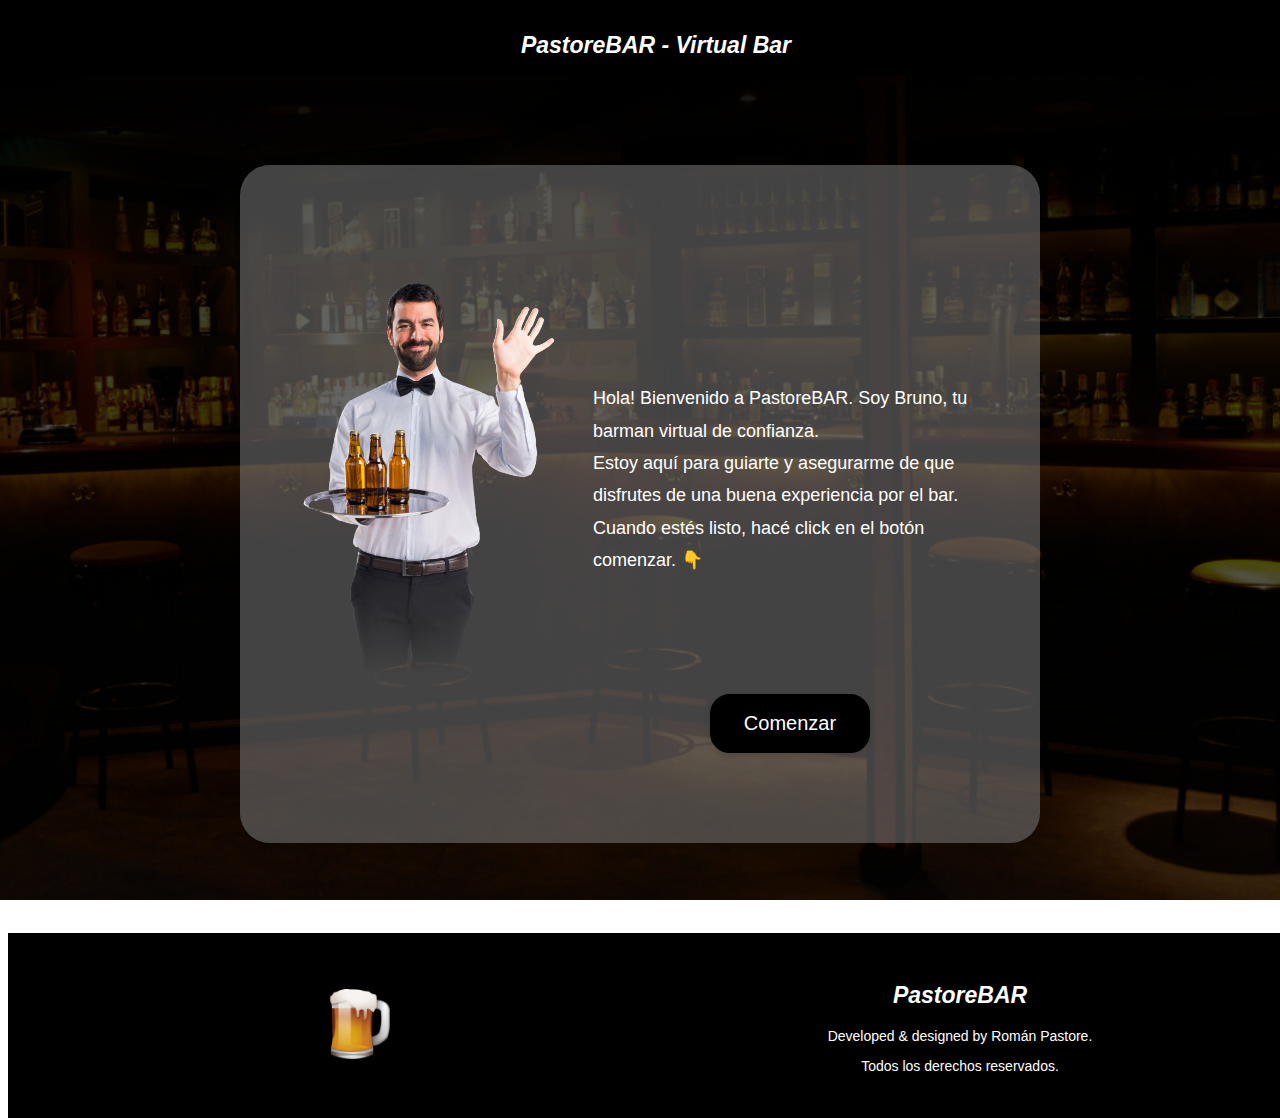
==== PreEntrega3-Pastore/index.html @ 323d6190 "Add files via upload" ====
<!DOCTYPE html>
<html lang="es">

<head>
    <meta charset="UTF-8">
    <meta name="viewport" content="width=device-width, initial-scale=1.0">
    <link rel="icon" href="./images/Beer Emoji.png" type="image.png">
    <title>PastoreBAR - Juego Bar interactivo online</title>
    <link rel="stylesheet" href="./styles.css">
</head>

<body>
    <header class="header">
        <nav class="nav">
            <h1 class=" titulo">PastoreBAR - Virtual Bar</h1>
        </nav>
    </header>
    <main>
        <section>
            <div class="container">
                <div class="content">
                    <img src="./images/waiter-with-beer-bottles-tray-saluting.png" alt="barman" class="barman_saludo">
                    <p class="lorem">
                        Hola! Bienvenido a PastoreBAR. Soy Bruno, tu barman virtual de confianza. <br>
                        Estoy aquí para guiarte y asegurarme de que disfrutes de una buena experiencia por el bar.
                        <br> Cuando estés listo, hacé click en el botón comenzar. 👇
                    </p>
                </div>
                <a href="./pages/entrada.html">
                    <button class="btn_start">Comenzar</button>
                </a>
            </div>
        </section>

    </main>

    <footer id="footer" class="footer">
            <div class="grupo1">
                <div class="box">
                    <figure>
                        <a href="index.html">
                            <img src="./images/Beer Emoji.png" alt="beer_emoji" class="img_beer">
                        </a>
                    </figure>
                </div>
                <div class="box">
                    <h2 id="title_footer">PastoreBAR</h2>
                    <p class="p1">Developed & designed by Román Pastore.</p>
                    <p class="p1">Todos los derechos reservados.</p>
                </div>
            </div>
        </footer>
    <script src="./files.js/main.js"></script>
</body>
</html>
---- PreEntrega3-Pastore/styles.css ----
html {
    height: 100%;
    margin: 0;
    padding: 0;
    overflow-x: hidden;
}

body {
    font-family: Verdana, Tahoma, sans-serif;
    background: linear-gradient(to bottom, rgba(0, 0, 0, 5), rgba(0, 0, 0, 0.6), rgba(0, 0, 0, 0.5), rgba(0, 0, 0, 0.2)),
        url(./images/e63eac2f-f56b-4f46-b0d1-864054fcb035.jpg) no-repeat center center/cover;
    background-size: cover;
    background-attachment:fixed;

}

header {
    margin-top: 1rem;
    background-color: black;
    color: white;
    padding: 1rem;
    text-align: center;
    width: 100%;
}

h1 {
    margin: 0;
    font-size: 23px;
    color: rgb(255, 255, 255);
    font-style: italic;
}

.container {
    background-color: rgba(126, 126, 126, 0.534);
    border-radius: 30px;
    margin: 90px auto;
    max-width: 800px;
    display: flex;
    flex-direction: column;
    align-items: center;
}

.container2 {
    background-color: rgba(126, 126, 126, 0.534);
    border-radius: 30px;
    margin: 90px auto;
    max-width: 800px;
    display: flex;
    flex-direction: column;
    align-items: center;
    padding-bottom: 150px;
}

.content {
    display: flex;
    justify-content: center;
    align-items: center;
    gap: 30px;
    margin: 0px 50px 0px 50px;
}

.barman_saludo {
    margin-top: 100px;
    margin-bottom: 20px;
    width: 39%;
    mask-image: linear-gradient(black 70%,
            transparent);
}

.barman_saludo2{
    margin-top: 100px;
    margin-bottom: 120px;
    width: 39%;
    mask-image: linear-gradient(black 70%,
            transparent);
}

.lorem {
    font-family: Verdana, Tahoma, sans-serif;
    color: white;
    font-size: 18px;
    margin: 0;
    line-height: 1.8;
    text-align: left;
    margin-top: 100px;
}

.btn_start {
    background-color: black;
    color: white;
    border: 2px solid black;
    border-radius: 20px;
    padding: 1rem 2rem;
    font-size: 20px;
    cursor: pointer;
    box-shadow: 0 4px 6px rgba(0, 0, 0, 0.1);
    transition: 0.3s ease;
    margin-left: 300px;
    margin-top: 0;
    margin-bottom: 90px;
}

.btn_start:hover {
    border: 2px solid orange;
    background-color: black;
    transform: translateY(-7px);
    box-shadow: 0px 20px 40px black;
}

/* PAGE2 */

.lorem_entrada{
    font-family: Verdana, Tahoma, sans-serif;
    color: white;
    font-size: 20px;
    margin: 0;
    line-height: 1.8;
    text-align: left;
    margin-bottom: 26px;
}

.lorem_entrada2{
    font-family: Verdana, Tahoma, sans-serif;
    color: white;
    font-size: 20px;
    margin: 0;
    line-height: 1.8;
    text-align: left;
    margin-bottom: 26px;
}

#name{
   margin: 0px 0px 0px 40px;
   padding-right: 20px;
   width: auto;
   height: 22px;
}

#name2{
    margin: 0px 0px 0px 40px;
    padding-right: 20px;
    width: 180px;
    height: 22px;
}

#name3{
    margin: 0px 0px 0px 40px;
    padding-right: 20px;
    width: 180px;
    height: 22px;
}

.formula{
margin-top: 150px;
}

.formula2{
    margin-top: 100px;
    margin-bottom: 10px;
}

#btn_start2 {
    background-color: black;
    color: white;
    border: 2px solid black;
    border-radius: 20px;
    padding: 9px 9px;
    font-size: 16px;
    cursor: pointer;
    box-shadow: 0 4px 6px rgba(0, 0, 0, 0.1);
    transition: 0.3s ease;
    margin-left: 30px;
    margin-top: 20px;
    margin-bottom: 120px;
}

#btn_start2:hover {
    border: 2px solid orange;
    background-color: black;
    transform: translateY(-7px);
    box-shadow: 0px 20px 40px black;
}

#btn_start3 {
    background-color: black;
    color: white;
    border: 2px solid black;
    border-radius: 20px;
    padding: 9px 9px;
    font-size: 16px;
    cursor: pointer;
    box-shadow: 0 4px 6px rgba(0, 0, 0, 0.1);
    transition: 0.3s ease;
    margin-left: 90px;
    margin-top: 20px;
    margin-bottom: 120px;
}

#btn_start3:hover {
    border: 2px solid orange;
    background-color: black;
    transform: translateY(-7px);
    box-shadow: 0px 20px 40px black;
}

/* FOOTER */

.footer {
    width: 100%;
background-color: black;
    color: white;
    padding: 20px;
    text-align: center;
}

.grupo1 {
    max-width: 1200px;
    margin: auto;
    display: flex;
    justify-content: space-between;
    align-items: center;
}

.box {
    flex: 1;
    padding: 10px;
}

.img_beer {
    width: 14%;
    transition: transform 0.4s ease;
}

.img_beer:hover {
    transform: scale(1.3);
}

#title_footer{
    font-style: italic;
    font-size: 23px;
}

.p1{
    font-size: 14px;
}
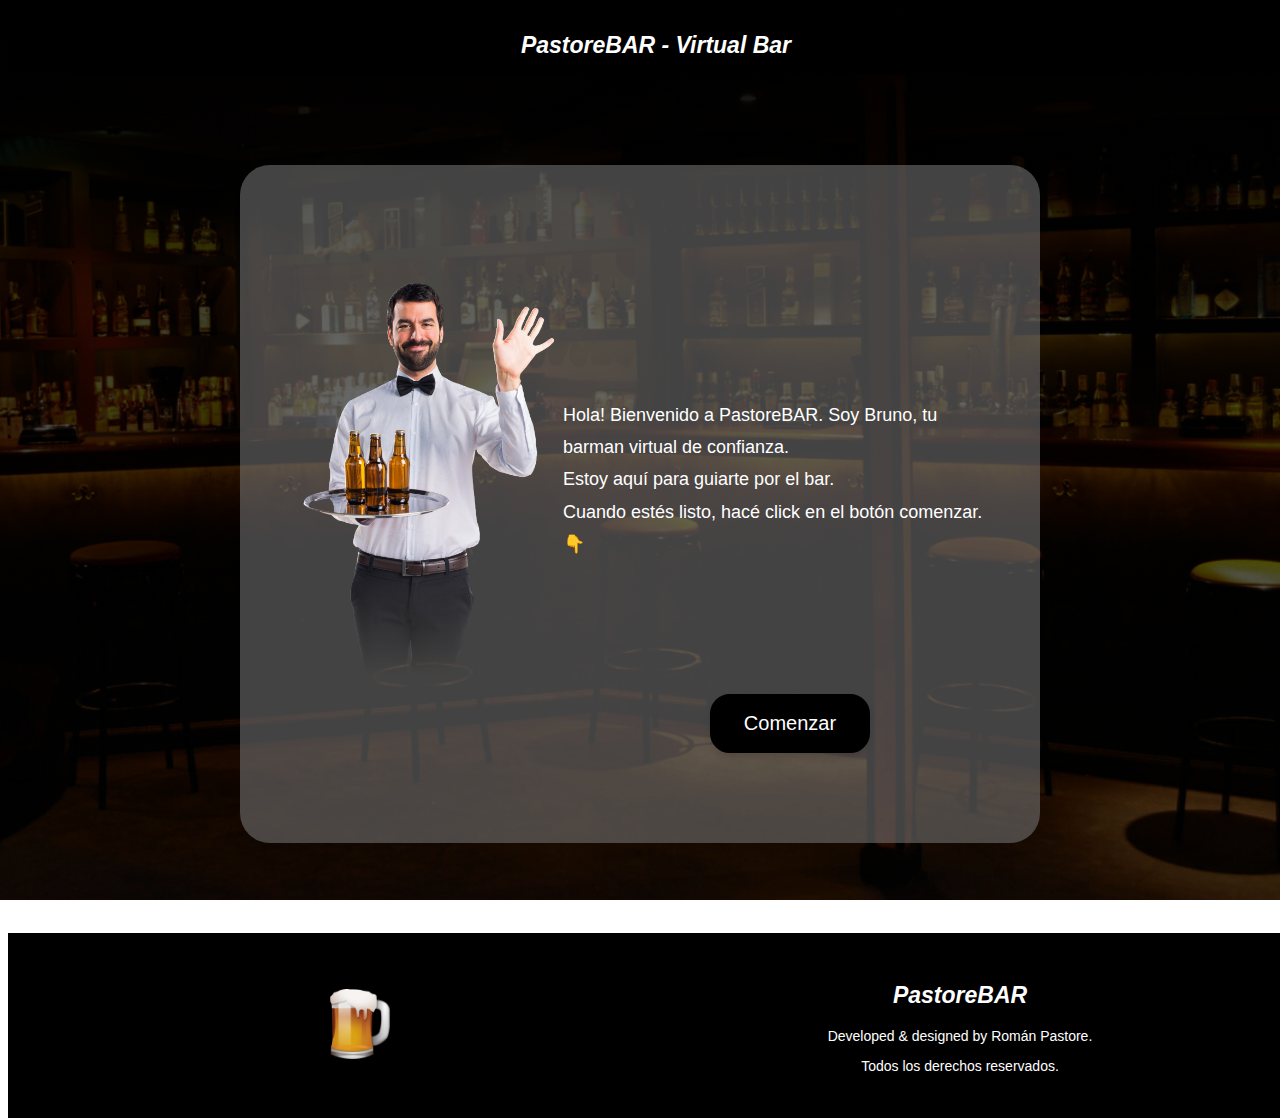
==== commit ecff4870: "Add files via upload" ====
--- a/PreEntrega3-Pastore/index.html
+++ b/PreEntrega3-Pastore/index.html
@@ -22,7 +22,7 @@
                     <img src="./images/waiter-with-beer-bottles-tray-saluting.png" alt="barman" class="barman_saludo">
                     <p class="lorem">
                         Hola! Bienvenido a PastoreBAR. Soy Bruno, tu barman virtual de confianza. <br>
-                        Estoy aquí para guiarte y asegurarme de que disfrutes de una buena experiencia por el bar.
+                        Estoy aquí para guiarte por el bar.
                         <br> Cuando estés listo, hacé click en el botón comenzar. 👇
                     </p>
                 </div>
--- a/PreEntrega3-Pastore/styles.css
+++ b/PreEntrega3-Pastore/styles.css
@@ -56,7 +56,6 @@
     display: flex;
     justify-content: center;
     align-items: center;
-    gap: 30px;
     margin: 0px 50px 0px 50px;
 }
 
@@ -204,7 +203,27 @@
     box-shadow: 0px 20px 40px black;
 }
 
-/* FOOTER */
+.btn_go{
+    background-color: black;
+    color: white;
+    border: 2px solid black;
+    border-radius: 20px;
+    padding: 9px 9px;
+    font-size: 16px;
+    cursor: pointer;
+    box-shadow: 0 4px 6px rgba(0, 0, 0, 0.1);
+    transition: 0.3s ease;
+    margin-left: 150px;
+    margin-top: 20px;
+    margin-bottom: 120px;
+}
+
+.btn_go:hover{
+    border: 2px solid orange;
+    background-color: black;
+    transform: translateY(-7px);
+    box-shadow: 0px 20px 40px black;
+}
 
 .footer {
     width: 100%;
@@ -245,3 +264,122 @@
     font-size: 14px;
 }
 
+.container_barra {
+    background-color: rgba(126, 126, 126, 0.534);
+    border-radius: 30px;
+    margin: 90px auto;
+    max-width: 1300px;
+    height: 550px;
+    display: flex;
+    flex-direction: row;
+    align-items: center;
+    justify-content: space-between;
+    padding: 50px;
+}
+
+.content {
+    display: flex;
+    justify-content: flex-start;
+}
+
+.tragoss{
+    display: flex;
+    flex-direction: column;
+}
+
+.barman_barra {
+    display: flex;
+    align-items: flex-start;
+    width: 25%;
+    mask-image: linear-gradient(black 70%,
+    transparent);
+    margin-right: 40px;
+}
+
+.lorem_barra {
+    font-family: Verdana, Tahoma, sans-serif;
+    color: white;
+    font-size: 18px;
+    line-height: 1.8;
+    text-align: left;
+}
+
+#lista, 
+#carrito {
+    border: 2px solid red;
+    width: 500px;
+    height: auto;
+    padding: 28px;
+    border-radius: 10px;
+    text-align: center;
+    background-color: rgba(0, 0, 0, 0.7);
+    color: white;
+
+}
+
+#carrito {
+    border-color: green;
+    color: green;
+}
+
+.btn_barra1 {
+    width: 150px;
+    background-color: black;
+    color: white;
+    border: 2px solid black;
+    border-radius: 20px;
+    padding: 1rem 2rem;
+    font-size: 16px;
+    cursor: pointer;
+    margin: 20px;
+    box-shadow: 0 4px 6px rgba(0, 0, 0, 0.1);
+    transition: 0.3s ease;
+}
+
+.btn_barra1:hover{
+    border: 2px solid orange;
+    background-color: black;
+    transform: translateY(-7px);
+    box-shadow: 0px 20px 40px black;
+}
+
+.btn_barra2 {
+    width: 150px;
+    font-size: 16px;
+    background-color: black;
+    color: white;
+    border: 2px solid black;
+    border-radius: 20px;
+    padding: 1rem 2rem;
+    cursor: pointer;
+    margin: 20px;
+    box-shadow: 0 4px 6px rgba(0, 0, 0, 0.1);
+    transition: 0.3s ease;
+}
+
+.btn_barra2:hover{
+    border: 2px solid orange;
+    background-color: black;
+    transform: translateY(-7px);
+    box-shadow: 0px 20px 40px black;
+}
+
+.btns_barra{
+    margin-left: 90px;
+    margin-top: 120px;
+}
+
+.p_barra{
+    color: white;
+    font-family: Verdana, Tahoma, sans-serif;
+}
+
+#lista{
+    color: red;
+}
+
+   
+
+
+
+
